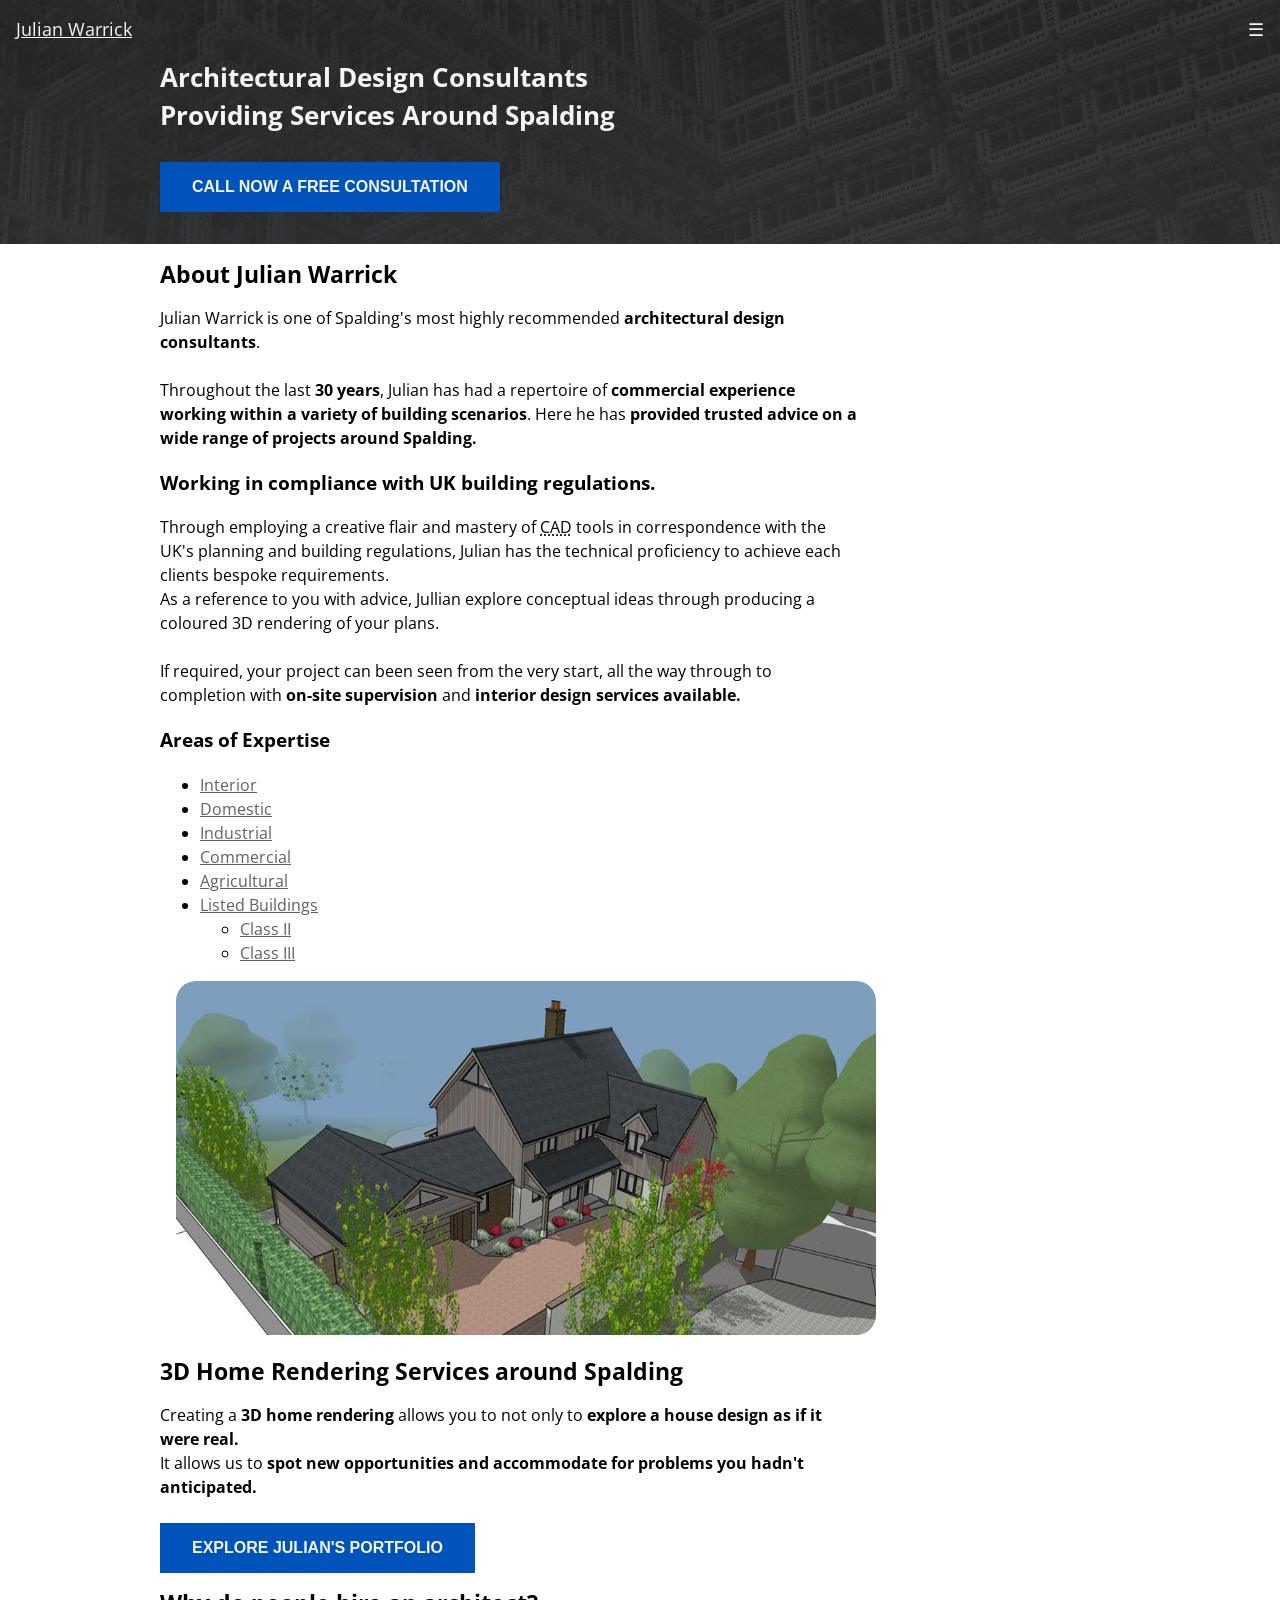
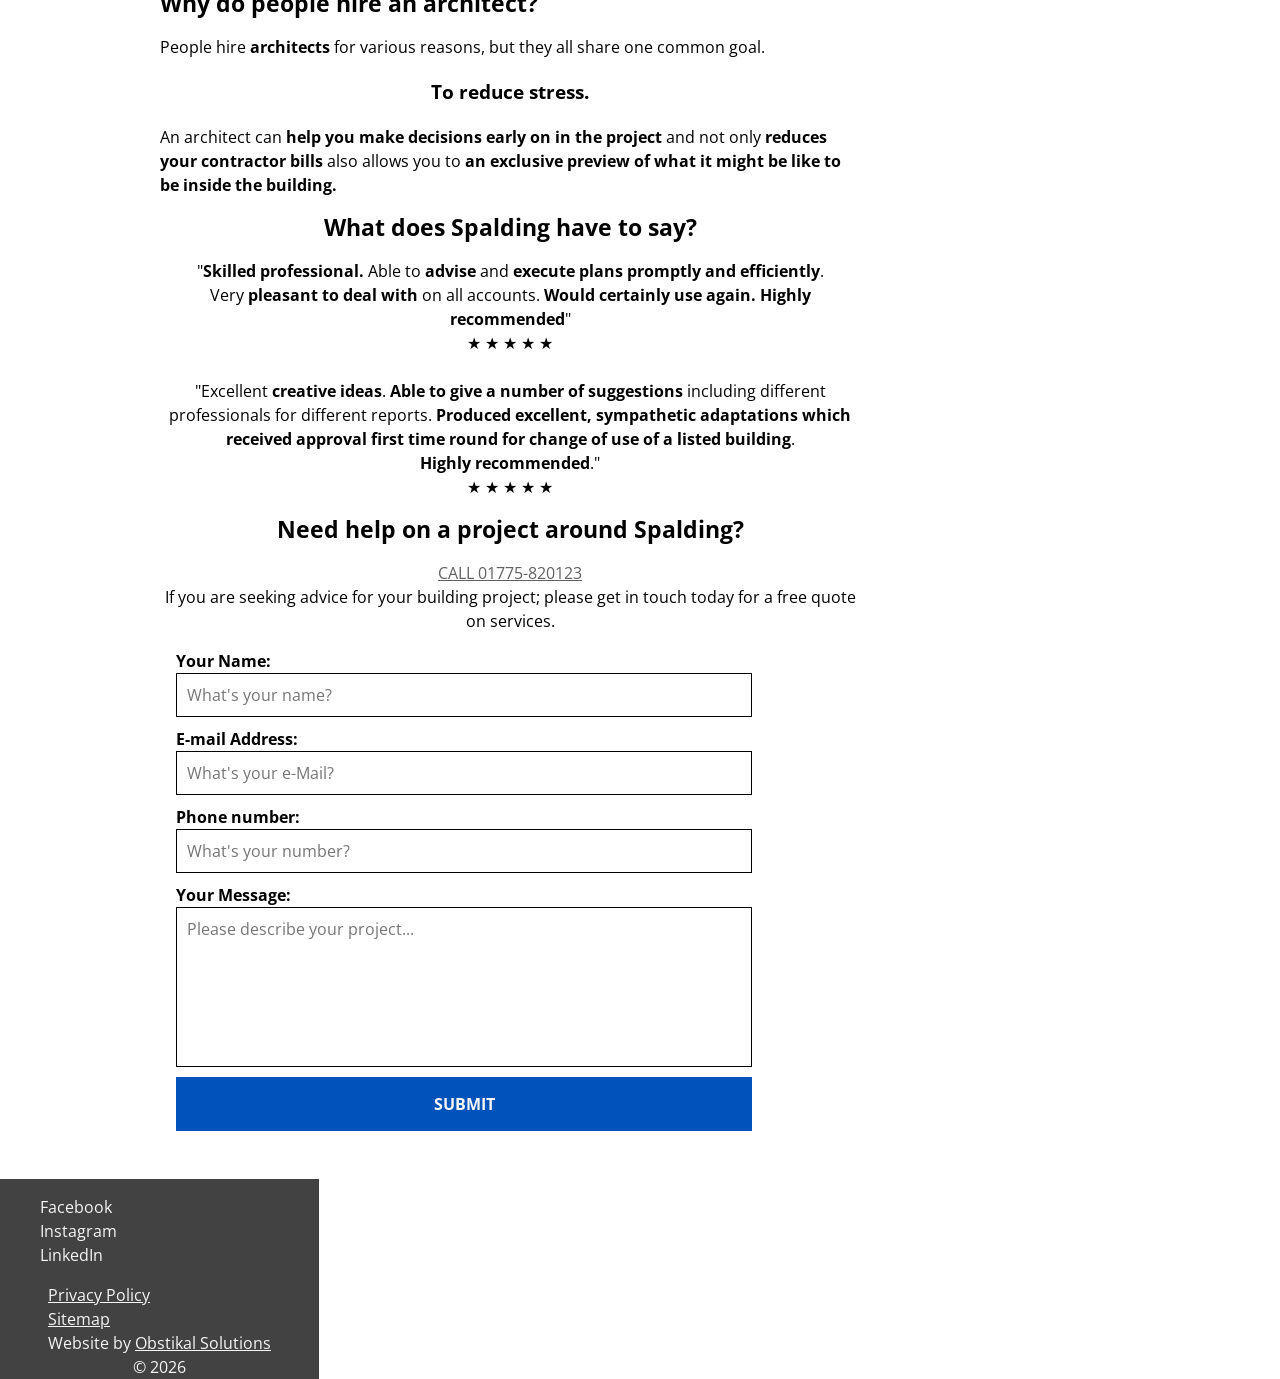
==== index.html @ e7b0441e "Rename mobilefirst.html to index.html" ====
<!DOCTYPE html>
<html lang="en">

<head>
    <meta http-equiv="Content-Type" content="text/html; charset=utf-8">
    <meta name="viewport" content="width=device-width, initial-scale=1.0">
    <title>Architectural Design Consultants | Spalding | Julian Warrick</title>
    <meta name="description" content="Architectural Design Consultants in Spalding. Experienced with: domestic, industrial, commercial, agricultural and listed buildings grades II & III.">
    <meta name="keywords" content="Architects, Architectural Design, Consultant, Consultants, Services, Spalding, Lincolnshire, ">
    <link href="https://fonts.googleapis.com/css?family=Open+Sans:400,600&display=swap" rel="stylesheet">
    <link rel="stylesheet" href="css/mobile.css">
    <meta name="robots" content="index, follow">
    <meta name="language" content="English">
</head>

<body>
    <header class="banner">
        <div class="top-wrapper">
            <a href="#home" class="logo">Julian Warrick </a>
            <a href="javascript:void(0);" class="nav-icon" onclick="myFunction()"><span> &#9776; </span></a>
        </div>
        <nav class="main-nav">
            <ul id="pages" class="dropdown">
                <li><a href="#">Home</a></li>
                <li><a href="#">Work</a></li>
                <li><a href="#">Services</a></li>
                <li><a href="#">Contact</a></li>
                <li><a href="#">Blog</a></li>
            </ul>
        </nav>
        <script>
            function myFunction() {
                var x = document.getElementById("pages");
                if (x.style.display === "block") {
                    x.style.display = "none";
                } else {
                    x.style.display = "block";
                }
            }

        </script>
        <div class="wrapper">
            <div class="readability">
                <!--<a class="number" href="tel:01775-820123">01775-820123</a>-->
                <h1>Architectural Design Consultants <br>Providing Services Around Spalding</h1>
                <button>call now a Free Consultation</button>
            </div>
        </div>
    </header>
    <section class="content">
        <div class="readability">
            <h2>About Julian Warrick</h2>
            <p>Julian Warrick is one of Spalding's most highly recommended <strong>architectural design consultants</strong>.</p>
            <br>
            <p>Throughout the last <strong>30 years</strong>, Julian has had a repertoire of <strong>commercial experience working within a variety of building scenarios</strong>. Here he has <strong>provided trusted advice on a wide range of projects around Spalding.</strong></p>
            <h3>Working in compliance with UK building regulations.</h3>
            <p>Through employing a creative flair and mastery of <abbr title="Computer Aided Design">CAD</abbr> tools in correspondence with the UK's planning and building regulations, Julian has the technical proficiency to achieve each clients bespoke requirements.</p>
            <p>As a reference to you with advice, Jullian explore conceptual ideas through producing a coloured 3D rendering of your plans.</p>
            <br>
            <p>If required, your project can been seen from the very start, all the way through to completion with <strong>on-site supervision</strong> and <strong>interior design services available.</strong></p>
            <h3>Areas of Expertise</h3>
            <ul>
                <li><a href="#">Interior</a></li>
                <li><a href="#">Domestic</a></li>
                <li><a href="#">Industrial</a></li>
                <li><a href="#">Commercial</a></li>
                <li><a href="#">Agricultural</a></li>
                <li><a href="#">Listed Buildings</a></li>
                <li style="list-style: none;">
                    <ul>
                        <li><a href="#">Class II</a></li>
                        <li><a href="#">Class III</a></li>
                    </ul>
                </li>
            </ul>
            <div class="work"><img src="img/architectural-design-consultant-Julian-Warrick.jpg" alt="3D visualisation created by architectural design consultants Julian Warrick.">
                <h2>3D Home Rendering Services around Spalding</h2>
                <p>Creating a <strong>3D home rendering</strong> allows you to not only to <strong>explore a house design as if it were real.</strong></p>
                <p>It allows us to <strong>spot new opportunities and accommodate for problems you hadn't anticipated.</strong></p>
            </div> <br> <button>Explore Julian's Portfolio</button>
            <h2>Why do people hire an architect?</h2>
            <p>People hire <strong>architects</strong> for various reasons, but they all share one common goal.</p>
            <h3 class="centered">To reduce stress.</h3>
            <p>An architect can <strong>help you make decisions early on in the project</strong> and not only <strong>reduces your contractor bills</strong> also allows you to <strong>an exclusive preview of what it might be like to be inside the building.</strong></p>
            <div class="centered">
                <h2>What does Spalding have to say?</h2>
                <blockquote cite="https://www.houzz.co.uk/professionals/architects-and-building-designers/julian-warrick-pfvwgb-pf~153072167">
                    <p>"<strong>Skilled professional.</strong> Able to <strong>advise</strong> and <strong>execute plans promptly and efficiently</strong>.<p>Very <strong>pleasant to deal with</strong> on all accounts. <strong>Would certainly use again.</strong><strong> Highly recommended</strong>"</p>
                        <p>&#9733; &#9733; &#9733; &#9733; &#9733;</p>
                </blockquote> <br>
                <blockquote cite="https://www.houzz.co.uk/professionals/architects-and-building-designers/julian-warrick-pfvwgb-pf~153072167">
                    <p>"Excellent <strong>creative ideas</strong>. <strong>Able to give a number of suggestions</strong> including different professionals for different reports. <strong>Produced excellent, sympathetic adaptations which received approval first time round for change of use of a listed building</strong>.</p>
                    <p><strong>Highly recommended</strong>."</p>
                    <p>&#9733; &#9733; &#9733; &#9733; &#9733;</p>
                </blockquote>
            </div>
            <div class="centered">
                <h2>Need help on a project around Spalding?</h2>
                <a href="tel:01775-820123"> CALL 01775-820123</a>
                <p>If you are seeking advice for your building project; please get in touch today for a free quote on services.</p>
            </div>
        </div>
        <form class="contact" id="contact-form" action="somescript.php" method="post" enctype="multipart/form-data"> <label for="name">Your Name: </label> <input placeholder="What's your name?" name="name" id="name" type="text" autocomplete="name" required><label for="email">E-mail Address: </label> <input type="email" id="email" name="email" placeholder="What's your e-Mail?" pattern="[a-z0-9!#$%&'*+/=?^_`{|}~-]+(?:.[a-z0-9!#$%&'*+/=?^_`{|}~-]+)*@(?:[a-z0-9](?:[a-z0-9-]*[a-z0-9])?.)+[a-z0-9](?:[a-z0-9-]*[a-z0-9])?" autocomplete="email" required><label for="phone">Phone number:</label> <input type="tel" placeholder="What's your number?" id="phone" name="phone" pattern="[0-9]{7}" required><label for="message">Your Message: </label><textarea id="message" placeholder="Please describe your project..." name="message" required></textarea><input type="submit" value="Submit" class="submit"></form>
        <div class="details"></div>
    </section>
    <footer class="footer">
        <ul class="social">
            <li>
                <a href="https://www.facebook.com/JulianWarrickArchitecture/">Facebook</a>
            </li>
            <li>
                <a href="https://www.instagram.com/julian_warrick_arch_design/?hl=en">Instagram</a></li>
            <li>
                <a href="https://uk.linkedin.com/in/julian-warrick-8b017885">LinkedIn</a></li>
        </ul>
        <ul class="boring">
            <li><a href="#">Privacy Policy</a></li>
            <li><a href="#">Sitemap</a></li>
        </ul>
        <div class="bottom">
            <p>Website by <a href="">Obstikal Solutions</a></p> <span>&copy; </span>
            <script>
                new Date().getFullYear() > 2010 && document.write(new Date().getFullYear());

            </script>
        </div>
    </footer>
</body>
---- css/mobile.css ----
:root {
    --main-color: #0053ba;
    --light-color: #F5F5F5;
    --dark-color: #424242;
    --dark-accent-color: #616161;
    --accent-color: #616161;
    --main-font: 'Open Sans', sans-serif;
    --font-small: 1em;
    --font-medium: 1.125em;
    --font-large: 1.424em;
    --font-larger: 1.602em
}

body {
    font-size: 16px;
    font-family: var(--main-font);
    margin: 0 auto;
    line-height: 1.5;
}

p {
    margin: 0;
}

.dark {
    color: var(--light-color);
    background-color: var(--dark-color);
}

.light {
    color: var(--dark-color);
    background-color: var(--light-color);
}

.readability {
    max-width: 700px;
}


.banner a {
    color: var(--light-color);
}

h1 {
    padding: 0 0 1em 0;
    margin: 0;
    font-size: var(--font-larger);
    color: var(--light-color);
}

h2 {
    padding: 0.618em 0;
    margin: 0;
    font-size: var(--font-large);
}

input {
    border: 1px solid;
}

textarea {
    resize: none;
    height: 10em;
    border: 1px solid;
}

button,
input[type=submit] {
    color: var(--light-color);
    display: inline-block;
    border: none;
    padding: 1rem 2rem;
    margin: 0;
    text-decoration: none;
    background: var(--main-color);
    font-size: 1rem;
    cursor: pointer;
    text-align: center;
    -webkit-transition: background 250ms ease-in-out,
        -webkit-transform 150ms ease;
    transition: background 250ms ease-in-out,
        -webkit-transform 150ms ease;
    transition: background 250ms ease-in-out,
        transform 150ms ease;
    transition: background 250ms ease-in-out,
        transform 150ms ease,
        -webkit-transform 150ms ease;
    -webkit-appearance: none;
    -moz-appearance: none;
    text-transform: uppercase;
    font-weight: 700;
}

button:hover,
button:focus,
input[type=submit]:hover,
input[type=submit]:focus {
    background: var(--accent-color);
}

button:focus,
input[type=submit]:focus {
    border-radius: 5px;
}

button:active,
input[type=submit]:active {
    -webkit-transform: scale(0.99);
    transform: scale(0.99);
}

form {
    margin: 1em;
}

img {
    margin: 0 1em;
    max-width: 100%;
    height: auto;
    border-radius: 20px;
}

button:hover,
input[type=submit]:hover {
    color: var(--light-color);
}

.hidden {
    display: none;
}

.main-nav #pages {
    display: none;
}

.main-nav {
    position: relative;
}

.nav-icon {
    display: block;
    position: absolute;
    right: 0;
    top: 0;
    padding: calc(0.9em);
    text-decoration: none;
    font-size: var(--font-medium);

}

.main-nav ul {
    list-style-type: none;
    margin: 0;
    padding: 0;
    height: auto;

    text-align: center;
}

.main-nav ul .dropdown {
    display: -webkit-box;
    display: -ms-flexbox;
    display: flex;
    -ms-flex-wrap: wrap;
    flex-wrap: wrap;
    -webkit-box-align: baseline;
    -ms-flex-align: baseline;
    align-items: baseline;
}

.logo {

    display: block;
    font-size: var(--font-medium);
}

.dropdown li {
    display: -webkit-box;
    display: -ms-flexbox;
    display: flex;
    text-align: center;
    margin: 0;
    padding: 0;
    overflow: hidden;
    background-color: var(--dark-color);
    ;
}

.dropdown a {
    display: inline-block;
    width: 100%;
    padding: 1em 0;
    margin: 0;
    overflow: hidden;
}


.main-nav a {
    text-decoration: none;
    color: var(--light-color);
    font-weight: 600;
}

.main-nav a:hover,
.nav-icon:hover {
    background-color: var(--dark-accent-color);
}

.banner {
    min-width: 100%;
    background: -webkit-gradient(linear, left top, left bottom, from(rgba(33, 33, 33, 0.9)), to(rgba(66, 66, 66, 0.9))), url(/img/image.jpg);
    background: linear-gradient(to bottom, rgba(33, 33, 33, 0.9), rgba(66, 66, 66, 0.9)), url(/img/image.jpg);
    background-attachment: fixed;
    background-position: center;
    background-size: cover;

}

label {
    font-size: 1em;
    font-weight: 700;
}

.wrapper,
.content {
    padding: 0 2em 2em 2em;
    margin: auto;
    max-width: 960px;
}

.content a {
    color: var(--dark-accent-color)
}

.top-wrapper {
    position: relative;
    height: overflow: hidden;
    padding: 1em;
}


blockquote {
    margin: 0;
    padding: 0;
}

.bottom {
    text-align: center;
}

.centered {
    text-align: center;
}

.footer {
    background-color: var(--dark-color);
    color: var(--light-color);
    display: inline-block;
}

.footer ul {
    display: inline-block;
}

.footer a {
    color: var(--light-color)
}

.boring {
    width: 100%;

    list-style-type: none;
    -ms-flex-pack: distribute;
    justify-content: space-around;
    margin: 0 3em;
    padding: 0;
}

.social a {
    text-decoration: none;
}

.platform {
    text-decoration: underline;
}

.social {
    list-style: none;
    display: flex;
    justify-content: space-around;
}

.social ul {
    margin: 0;
    padding: 0;
}

.social li {
    margin: 0;
}

.social a {
    display: block;
}

.contact * {
    display: block;
    width: 100%;
    max-width: 36em;
    font-family: var(--main-font);
}

textarea,
input {
    font-size: 1em;
    -webkit-box-sizing: border-box;
    box-sizing: border-box;
    padding: 0.624em;
    margin-bottom: 0.624em;
}
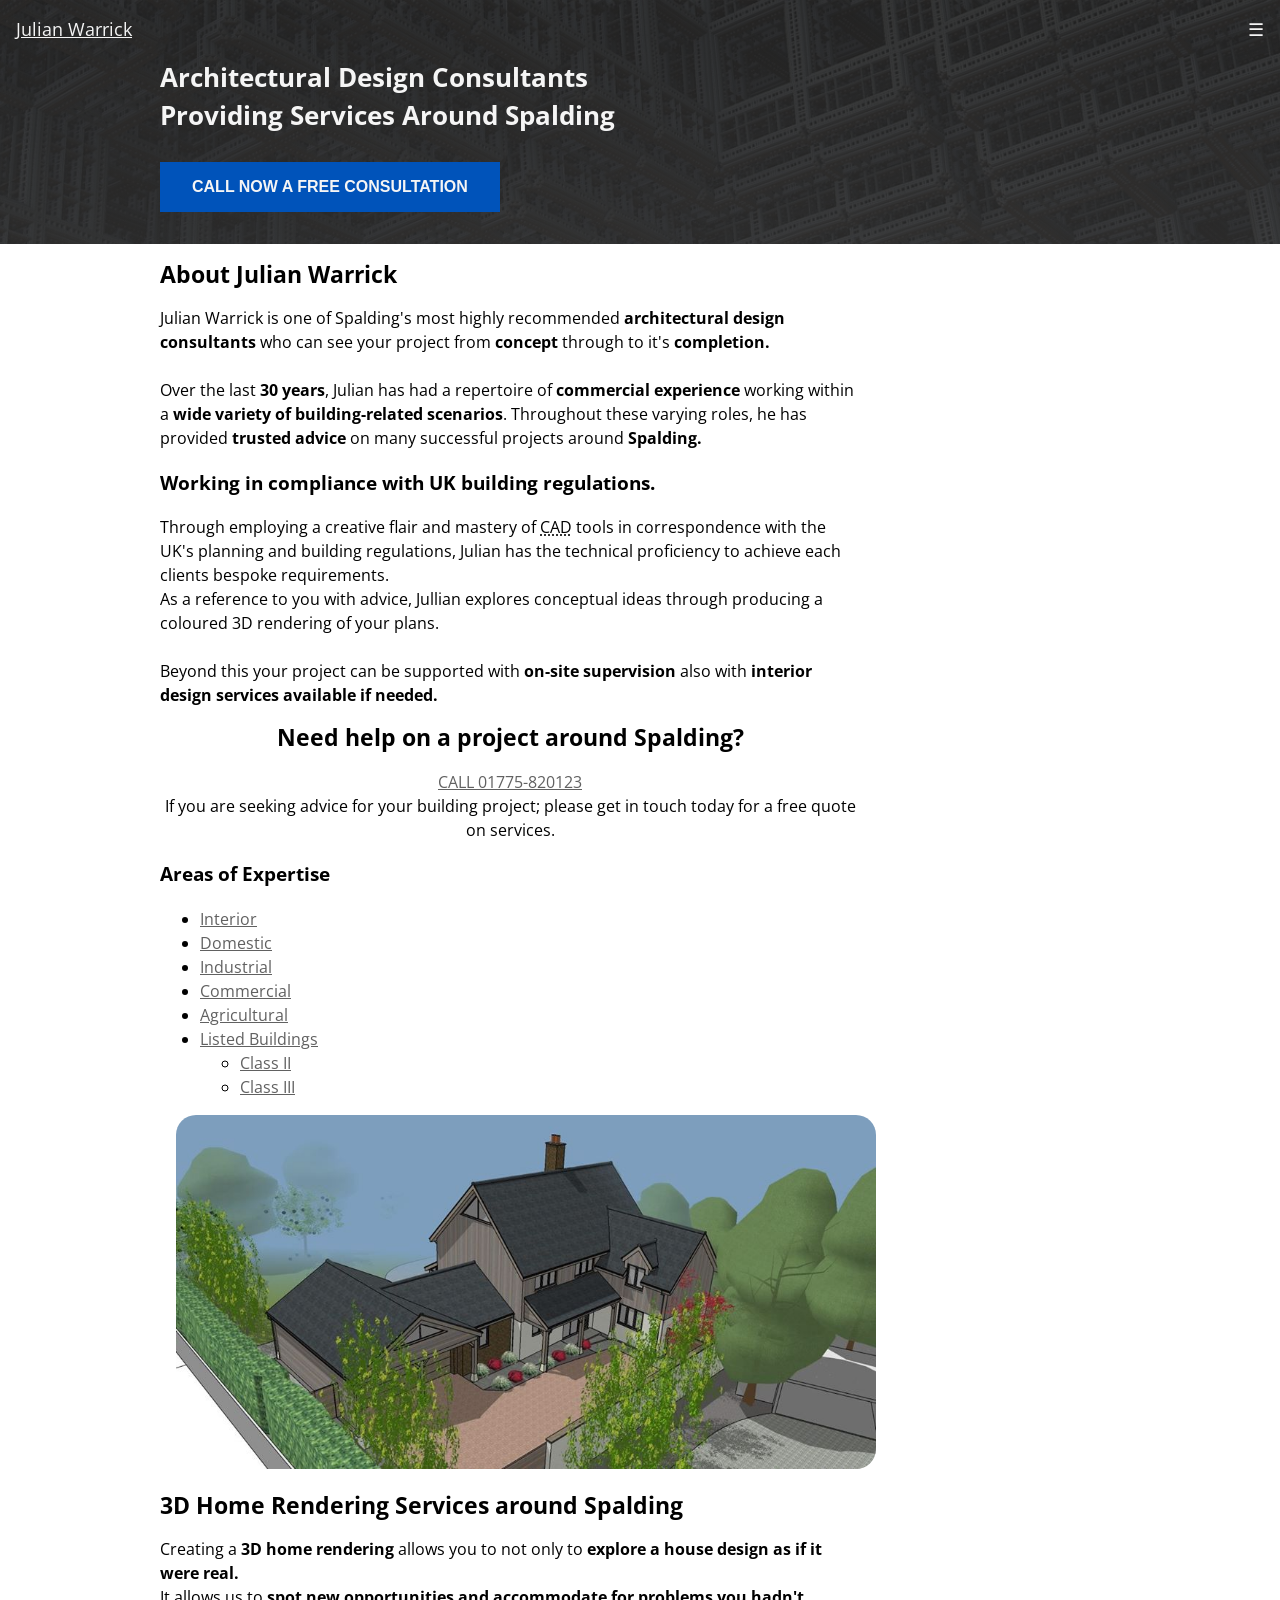
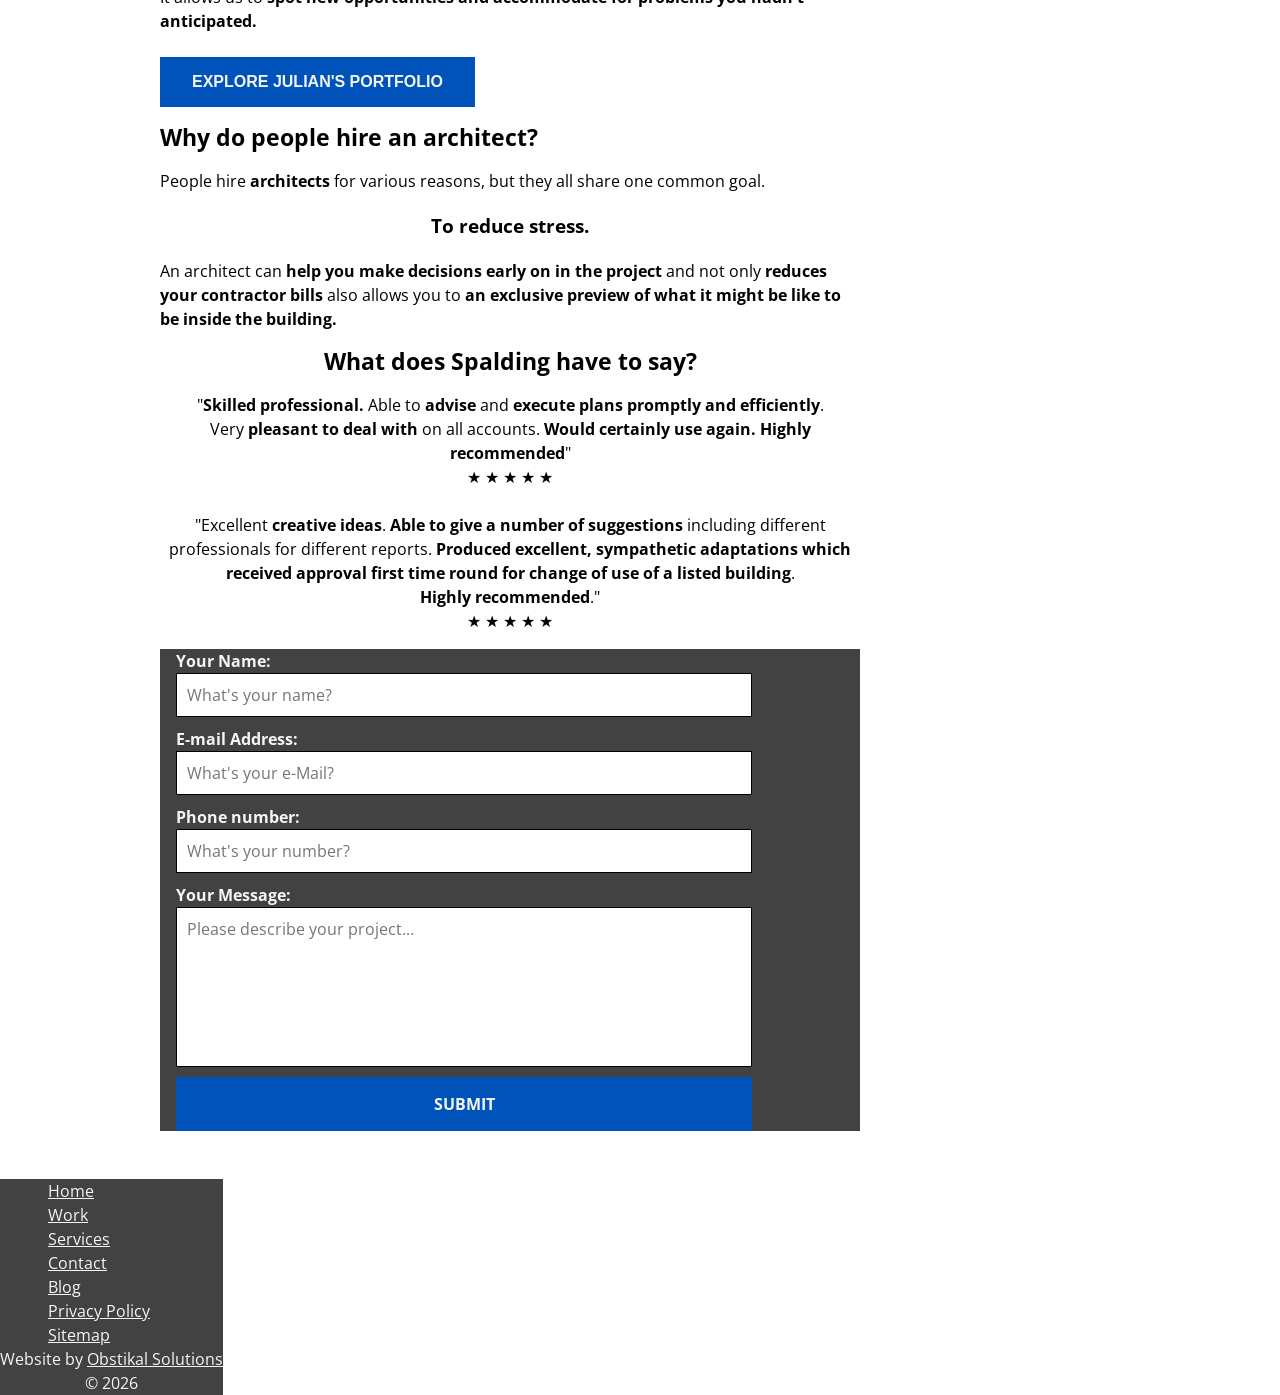
==== commit cd751af6: "updates and analytics" ====
--- a/index.html
+++ b/index.html
@@ -11,6 +11,15 @@
     <link rel="stylesheet" href="css/mobile.css">
     <meta name="robots" content="index, follow">
     <meta name="language" content="English">
+    <!-- Global site tag (gtag.js) - Google Analytics -->
+<script async src="https://www.googletagmanager.com/gtag/js?id=UA-159160030-1"></script>
+<script>
+  window.dataLayer = window.dataLayer || [];
+  function gtag(){dataLayer.push(arguments);}
+  gtag('js', new Date());
+
+  gtag('config', 'UA-159160030-1');
+</script>
 </head>
 
 <body>
@@ -50,14 +59,20 @@
     <section class="content">
         <div class="readability">
             <h2>About Julian Warrick</h2>
-            <p>Julian Warrick is one of Spalding's most highly recommended <strong>architectural design consultants</strong>.</p>
+            <p>Julian Warrick is one of Spalding's most highly recommended <strong>architectural design consultants</strong> who can see your project from <strong>concept</strong> through to it's <strong>completion.</strong></p>
             <br>
-            <p>Throughout the last <strong>30 years</strong>, Julian has had a repertoire of <strong>commercial experience working within a variety of building scenarios</strong>. Here he has <strong>provided trusted advice on a wide range of projects around Spalding.</strong></p>
+
+            <p>Over the last <strong>30 years</strong>, Julian has had a repertoire of <strong>commercial experience</strong> working within a <strong>wide variety of building-related scenarios</strong>. Throughout these varying roles, he has provided <strong>trusted advice</strong> on many successful projects around <strong>Spalding.</strong></p>
             <h3>Working in compliance with UK building regulations.</h3>
             <p>Through employing a creative flair and mastery of <abbr title="Computer Aided Design">CAD</abbr> tools in correspondence with the UK's planning and building regulations, Julian has the technical proficiency to achieve each clients bespoke requirements.</p>
-            <p>As a reference to you with advice, Jullian explore conceptual ideas through producing a coloured 3D rendering of your plans.</p>
+            <p>As a reference to you with advice, Jullian explores conceptual ideas through producing a coloured 3D rendering of your plans.</p>
             <br>
-            <p>If required, your project can been seen from the very start, all the way through to completion with <strong>on-site supervision</strong> and <strong>interior design services available.</strong></p>
+            <p>Beyond this your project can be supported with <strong>on-site supervision</strong> also with <strong>interior design services available if needed.</strong></p>
+            <div class="centered">
+                <h2>Need help on a project around Spalding?</h2>
+                <a href="tel:01775-820123"> CALL 01775-820123</a>
+                <p>If you are seeking advice for your building project; please get in touch today for a free quote on services.</p>
+            </div>
             <h3>Areas of Expertise</h3>
             <ul>
                 <li><a href="#">Interior</a></li>
@@ -94,26 +109,18 @@
                     <p>&#9733; &#9733; &#9733; &#9733; &#9733;</p>
                 </blockquote>
             </div>
-            <div class="centered">
-                <h2>Need help on a project around Spalding?</h2>
-                <a href="tel:01775-820123"> CALL 01775-820123</a>
-                <p>If you are seeking advice for your building project; please get in touch today for a free quote on services.</p>
+            <div class="dark">
+                <form class="contact" id="contact-form" action="somescript.php" method="post" enctype="multipart/form-data"> <label for="name">Your Name: </label> <input placeholder="What's your name?" name="name" id="name" type="text" autocomplete="name" required><label for="email">E-mail Address: </label> <input type="email" id="email" name="email" placeholder="What's your e-Mail?" pattern="[a-z0-9!#$%&'*+/=?^_`{|}~-]+(?:.[a-z0-9!#$%&'*+/=?^_`{|}~-]+)*@(?:[a-z0-9](?:[a-z0-9-]*[a-z0-9])?.)+[a-z0-9](?:[a-z0-9-]*[a-z0-9])?" autocomplete="email" required><label for="phone">Phone number:</label> <input type="tel" placeholder="What's your number?" id="phone" name="phone" pattern="[0-9]{7}" required><label for="message">Your Message: </label><textarea id="message" placeholder="Please describe your project..." name="message" required></textarea><input type="submit" value="Submit" class="submit"></form>
             </div>
         </div>
-        <form class="contact" id="contact-form" action="somescript.php" method="post" enctype="multipart/form-data"> <label for="name">Your Name: </label> <input placeholder="What's your name?" name="name" id="name" type="text" autocomplete="name" required><label for="email">E-mail Address: </label> <input type="email" id="email" name="email" placeholder="What's your e-Mail?" pattern="[a-z0-9!#$%&'*+/=?^_`{|}~-]+(?:.[a-z0-9!#$%&'*+/=?^_`{|}~-]+)*@(?:[a-z0-9](?:[a-z0-9-]*[a-z0-9])?.)+[a-z0-9](?:[a-z0-9-]*[a-z0-9])?" autocomplete="email" required><label for="phone">Phone number:</label> <input type="tel" placeholder="What's your number?" id="phone" name="phone" pattern="[0-9]{7}" required><label for="message">Your Message: </label><textarea id="message" placeholder="Please describe your project..." name="message" required></textarea><input type="submit" value="Submit" class="submit"></form>
-        <div class="details"></div>
     </section>
     <footer class="footer">
-        <ul class="social">
-            <li>
-                <a href="https://www.facebook.com/JulianWarrickArchitecture/">Facebook</a>
-            </li>
-            <li>
-                <a href="https://www.instagram.com/julian_warrick_arch_design/?hl=en">Instagram</a></li>
-            <li>
-                <a href="https://uk.linkedin.com/in/julian-warrick-8b017885">LinkedIn</a></li>
-        </ul>
         <ul class="boring">
+            <li><a href="#">Home</a></li>
+            <li><a href="#">Work</a></li>
+            <li><a href="#">Services</a></li>
+            <li><a href="#">Contact</a></li>
+            <li><a href="#">Blog</a></li>
             <li><a href="#">Privacy Policy</a></li>
             <li><a href="#">Sitemap</a></li>
         </ul>
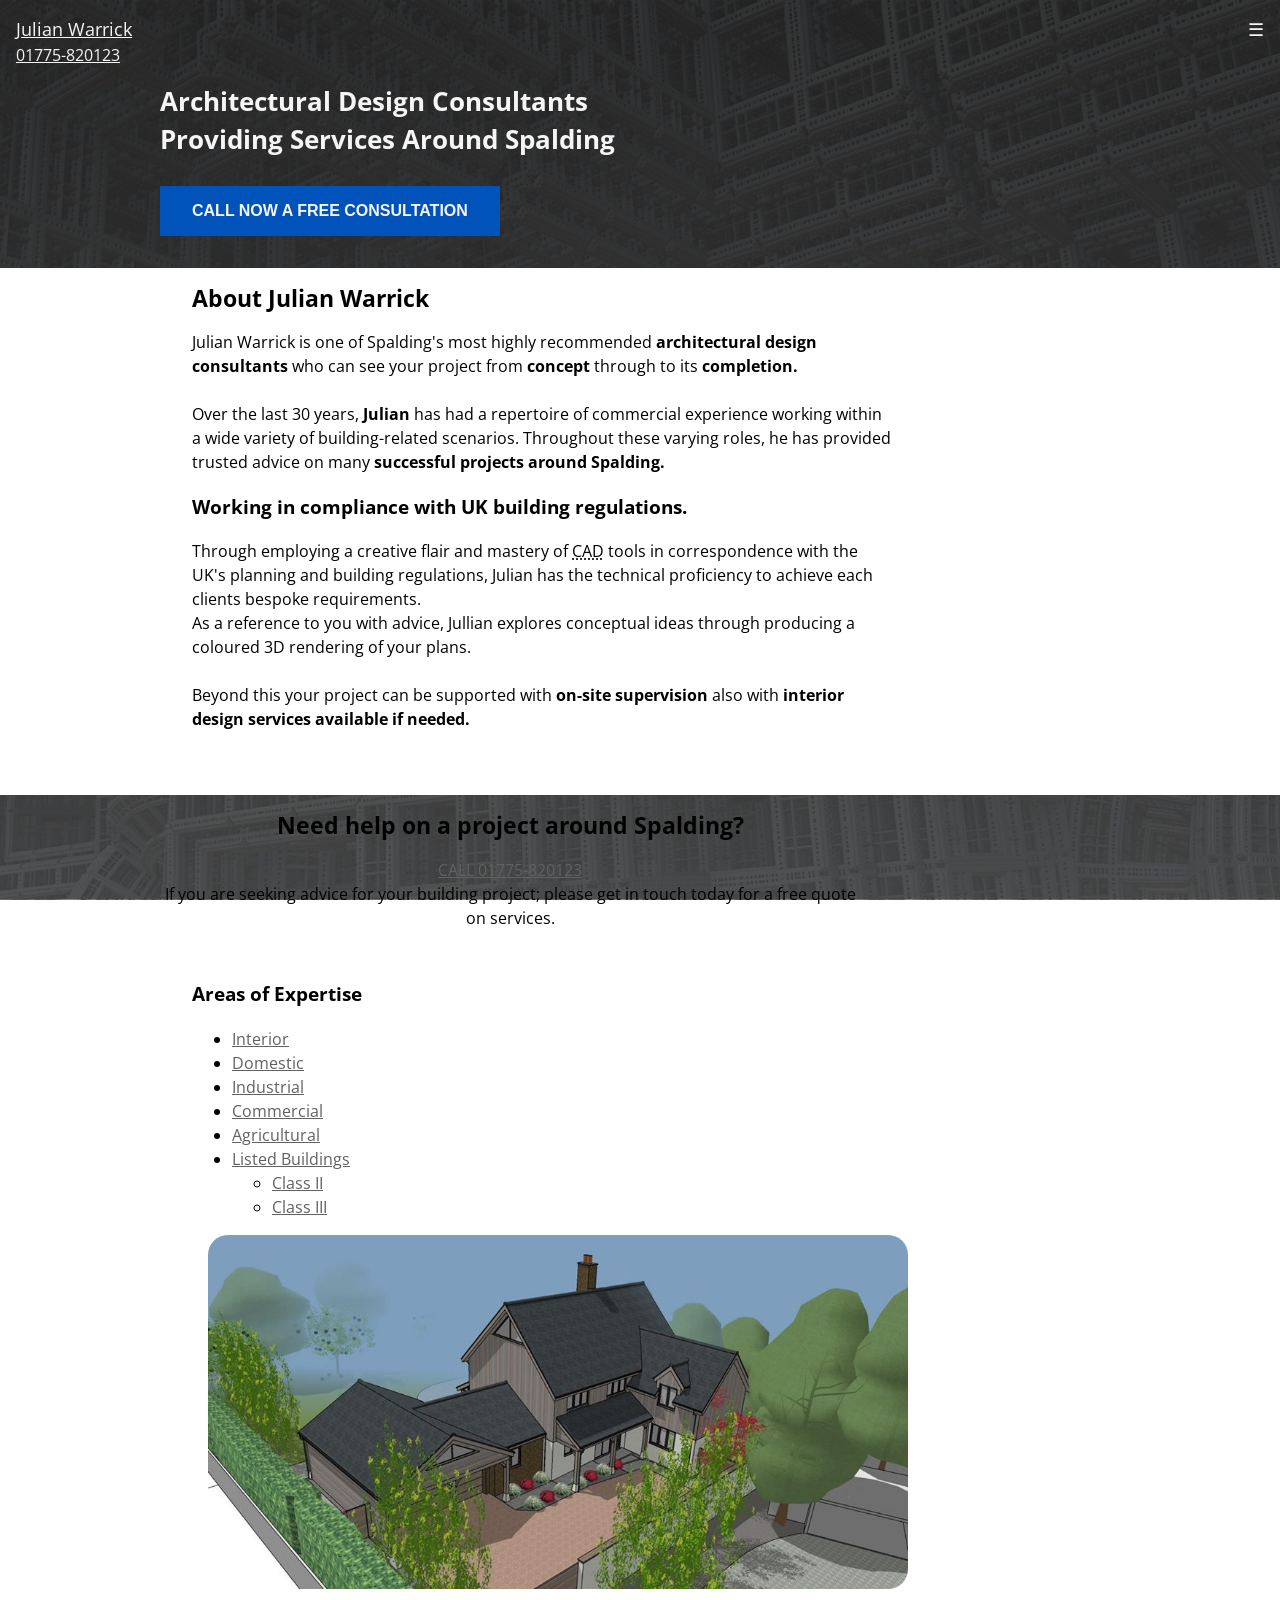
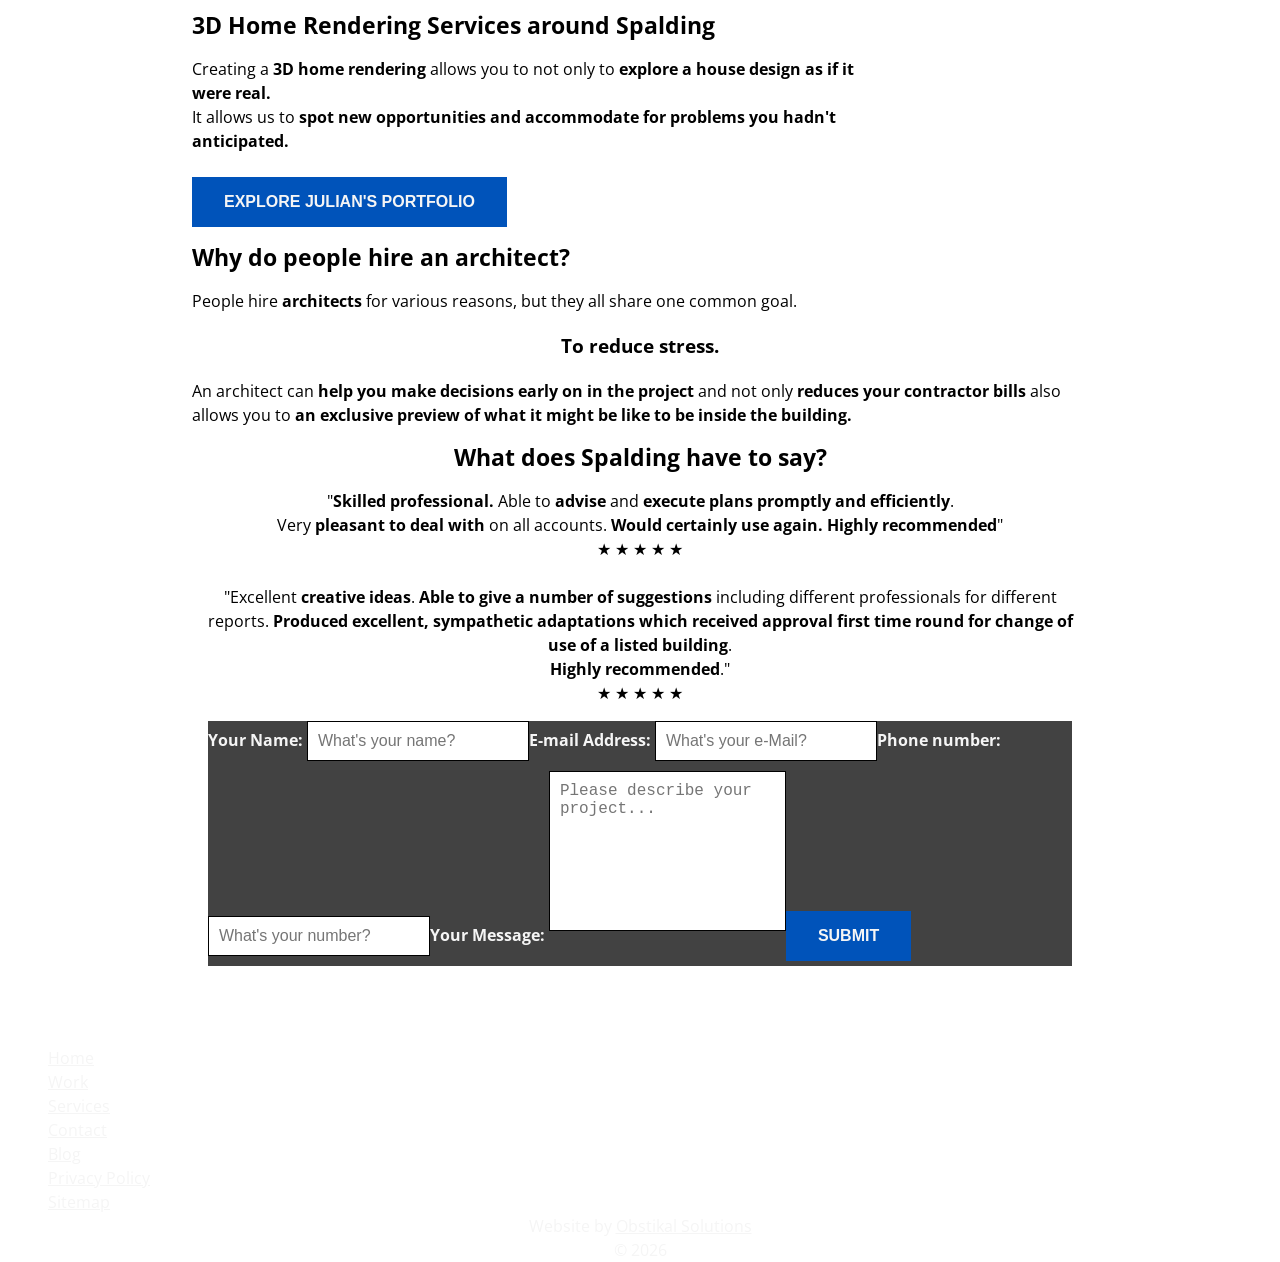
==== commit 28299fe9: "updates Starting to think more about how i can use less classes" ====
--- a/index.html
+++ b/index.html
@@ -11,22 +11,16 @@
     <link rel="stylesheet" href="css/mobile.css">
     <meta name="robots" content="index, follow">
     <meta name="language" content="English">
-    <!-- Global site tag (gtag.js) - Google Analytics -->
-<script async src="https://www.googletagmanager.com/gtag/js?id=UA-159160030-1"></script>
-<script>
-  window.dataLayer = window.dataLayer || [];
-  function gtag(){dataLayer.push(arguments);}
-  gtag('js', new Date());
-
-  gtag('config', 'UA-159160030-1');
-</script>
 </head>
 
 <body>
-    <header class="banner">
+    <header class="banner hero">
+
         <div class="top-wrapper">
-            <a href="#home" class="logo">Julian Warrick </a>
+            <a href="#home" class="logo">Julian Warrick</a>
+            <a class="number" href="tel:01775-820123">01775-820123</a>
             <a href="javascript:void(0);" class="nav-icon" onclick="myFunction()"><span> &#9776; </span></a>
+
         </div>
         <nav class="main-nav">
             <ul id="pages" class="dropdown">
@@ -50,45 +44,56 @@
         </script>
         <div class="wrapper">
             <div class="readability">
-                <!--<a class="number" href="tel:01775-820123">01775-820123</a>-->
                 <h1>Architectural Design Consultants <br>Providing Services Around Spalding</h1>
                 <button>call now a Free Consultation</button>
             </div>
         </div>
+
     </header>
-    <section class="content">
-        <div class="readability">
-            <h2>About Julian Warrick</h2>
-            <p>Julian Warrick is one of Spalding's most highly recommended <strong>architectural design consultants</strong> who can see your project from <strong>concept</strong> through to it's <strong>completion.</strong></p>
-            <br>
+    <div class="wrapper">
+        <section class="content">
+            <div class="readability">
+                <h2>About Julian Warrick</h2>
+                <p>Julian Warrick is one of Spalding's most highly recommended <strong>architectural design consultants</strong> who can see your project from <strong>concept</strong> through to its <strong>completion.</strong></p>
+                <br>
 
-            <p>Over the last <strong>30 years</strong>, Julian has had a repertoire of <strong>commercial experience</strong> working within a <strong>wide variety of building-related scenarios</strong>. Throughout these varying roles, he has provided <strong>trusted advice</strong> on many successful projects around <strong>Spalding.</strong></p>
-            <h3>Working in compliance with UK building regulations.</h3>
-            <p>Through employing a creative flair and mastery of <abbr title="Computer Aided Design">CAD</abbr> tools in correspondence with the UK's planning and building regulations, Julian has the technical proficiency to achieve each clients bespoke requirements.</p>
-            <p>As a reference to you with advice, Jullian explores conceptual ideas through producing a coloured 3D rendering of your plans.</p>
-            <br>
-            <p>Beyond this your project can be supported with <strong>on-site supervision</strong> also with <strong>interior design services available if needed.</strong></p>
-            <div class="centered">
+                <p>Over the last 30 years, <strong>Julian</strong> has had a repertoire of commercial experience working within a wide variety of building-related scenarios. Throughout these varying roles, he has provided trusted advice on many <strong>successful projects around Spalding.</strong></p>
+                <h3>Working in compliance with UK building regulations.</h3>
+                <p>Through employing a creative flair and mastery of <abbr title="Computer Aided Design">CAD</abbr> tools in correspondence with the UK's planning and building regulations, Julian has the technical proficiency to achieve each clients bespoke requirements.</p>
+                <p>As a reference to you with advice, Jullian explores conceptual ideas through producing a coloured 3D rendering of your plans.</p>
+                <br>
+                <p>Beyond this your project can be supported with <strong>on-site supervision</strong> also with <strong>interior design services available if needed.</strong></p>
+            </div>
+        </section>
+    </div>
+    <div class="centered main banner">
+        <section class="content">
+            <div class="readability">
                 <h2>Need help on a project around Spalding?</h2>
                 <a href="tel:01775-820123"> CALL 01775-820123</a>
                 <p>If you are seeking advice for your building project; please get in touch today for a free quote on services.</p>
             </div>
-            <h3>Areas of Expertise</h3>
-            <ul>
-                <li><a href="#">Interior</a></li>
-                <li><a href="#">Domestic</a></li>
-                <li><a href="#">Industrial</a></li>
-                <li><a href="#">Commercial</a></li>
-                <li><a href="#">Agricultural</a></li>
-                <li><a href="#">Listed Buildings</a></li>
-                <li style="list-style: none;">
-                    <ul>
-                        <li><a href="#">Class II</a></li>
-                        <li><a href="#">Class III</a></li>
-                    </ul>
-                </li>
-            </ul>
-            <div class="work"><img src="img/architectural-design-consultant-Julian-Warrick.jpg" alt="3D visualisation created by architectural design consultants Julian Warrick.">
+        </section>
+    </div>
+    <div class="wrapper">
+        <section class="content">
+            <div class="readability">
+                <h3>Areas of Expertise</h3>
+                <ul>
+                    <li><a href="#">Interior</a></li>
+                    <li><a href="#">Domestic</a></li>
+                    <li><a href="#">Industrial</a></li>
+                    <li><a href="#">Commercial</a></li>
+                    <li><a href="#">Agricultural</a></li>
+                    <li><a href="#">Listed Buildings</a></li>
+                    <li style="list-style: none;">
+                        <ul>
+                            <li><a href="#">Class II</a></li>
+                            <li><a href="#">Class III</a></li>
+                        </ul>
+                    </li>
+                </ul>
+                <img src="img/architectural-design-consultant-Julian-Warrick.jpg" alt="3D visualisation created by architectural design consultants Julian Warrick.">
                 <h2>3D Home Rendering Services around Spalding</h2>
                 <p>Creating a <strong>3D home rendering</strong> allows you to not only to <strong>explore a house design as if it were real.</strong></p>
                 <p>It allows us to <strong>spot new opportunities and accommodate for problems you hadn't anticipated.</strong></p>
@@ -109,12 +114,12 @@
                     <p>&#9733; &#9733; &#9733; &#9733; &#9733;</p>
                 </blockquote>
             </div>
-            <div class="dark">
-                <form class="contact" id="contact-form" action="somescript.php" method="post" enctype="multipart/form-data"> <label for="name">Your Name: </label> <input placeholder="What's your name?" name="name" id="name" type="text" autocomplete="name" required><label for="email">E-mail Address: </label> <input type="email" id="email" name="email" placeholder="What's your e-Mail?" pattern="[a-z0-9!#$%&'*+/=?^_`{|}~-]+(?:.[a-z0-9!#$%&'*+/=?^_`{|}~-]+)*@(?:[a-z0-9](?:[a-z0-9-]*[a-z0-9])?.)+[a-z0-9](?:[a-z0-9-]*[a-z0-9])?" autocomplete="email" required><label for="phone">Phone number:</label> <input type="tel" placeholder="What's your number?" id="phone" name="phone" pattern="[0-9]{7}" required><label for="message">Your Message: </label><textarea id="message" placeholder="Please describe your project..." name="message" required></textarea><input type="submit" value="Submit" class="submit"></form>
-            </div>
-        </div>
-    </section>
-    <footer class="footer">
+            <form class="dark" id="contact-form" action="somescript.php" method="post" enctype="multipart/form-data"> <label for="name">Your Name: </label> <input placeholder="What's your name?" name="name" id="name" type="text" autocomplete="name" required><label for="email">E-mail Address: </label> <input type="email" id="email" name="email" placeholder="What's your e-Mail?" pattern="[a-z0-9!#$%&'*+/=?^_`{|}~-]+(?:.[a-z0-9!#$%&'*+/=?^_`{|}~-]+)*@(?:[a-z0-9](?:[a-z0-9-]*[a-z0-9])?.)+[a-z0-9](?:[a-z0-9-]*[a-z0-9])?" autocomplete="email" required><label for="phone">Phone number:</label> <input type="tel" placeholder="What's your number?" id="phone" name="phone" pattern="[0-9]{7}" required><label for="message">Your Message: </label><textarea id="message" placeholder="Please describe your project..." name="message" required></textarea><input type="submit" value="Submit" class="submit"></form>
+
+
+        </section>
+    </div>
+    <footer class="footer banner">
         <ul class="boring">
             <li><a href="#">Home</a></li>
             <li><a href="#">Work</a></li>
@@ -127,9 +132,11 @@
         <div class="bottom">
             <p>Website by <a href="">Obstikal Solutions</a></p> <span>&copy; </span>
             <script>
-                new Date().getFullYear() > 2010 && document.write(new Date().getFullYear());
+                new Date().getFullYear() && document.write(new Date().getFullYear());
 
             </script>
         </div>
+
     </footer>
+
 </body>
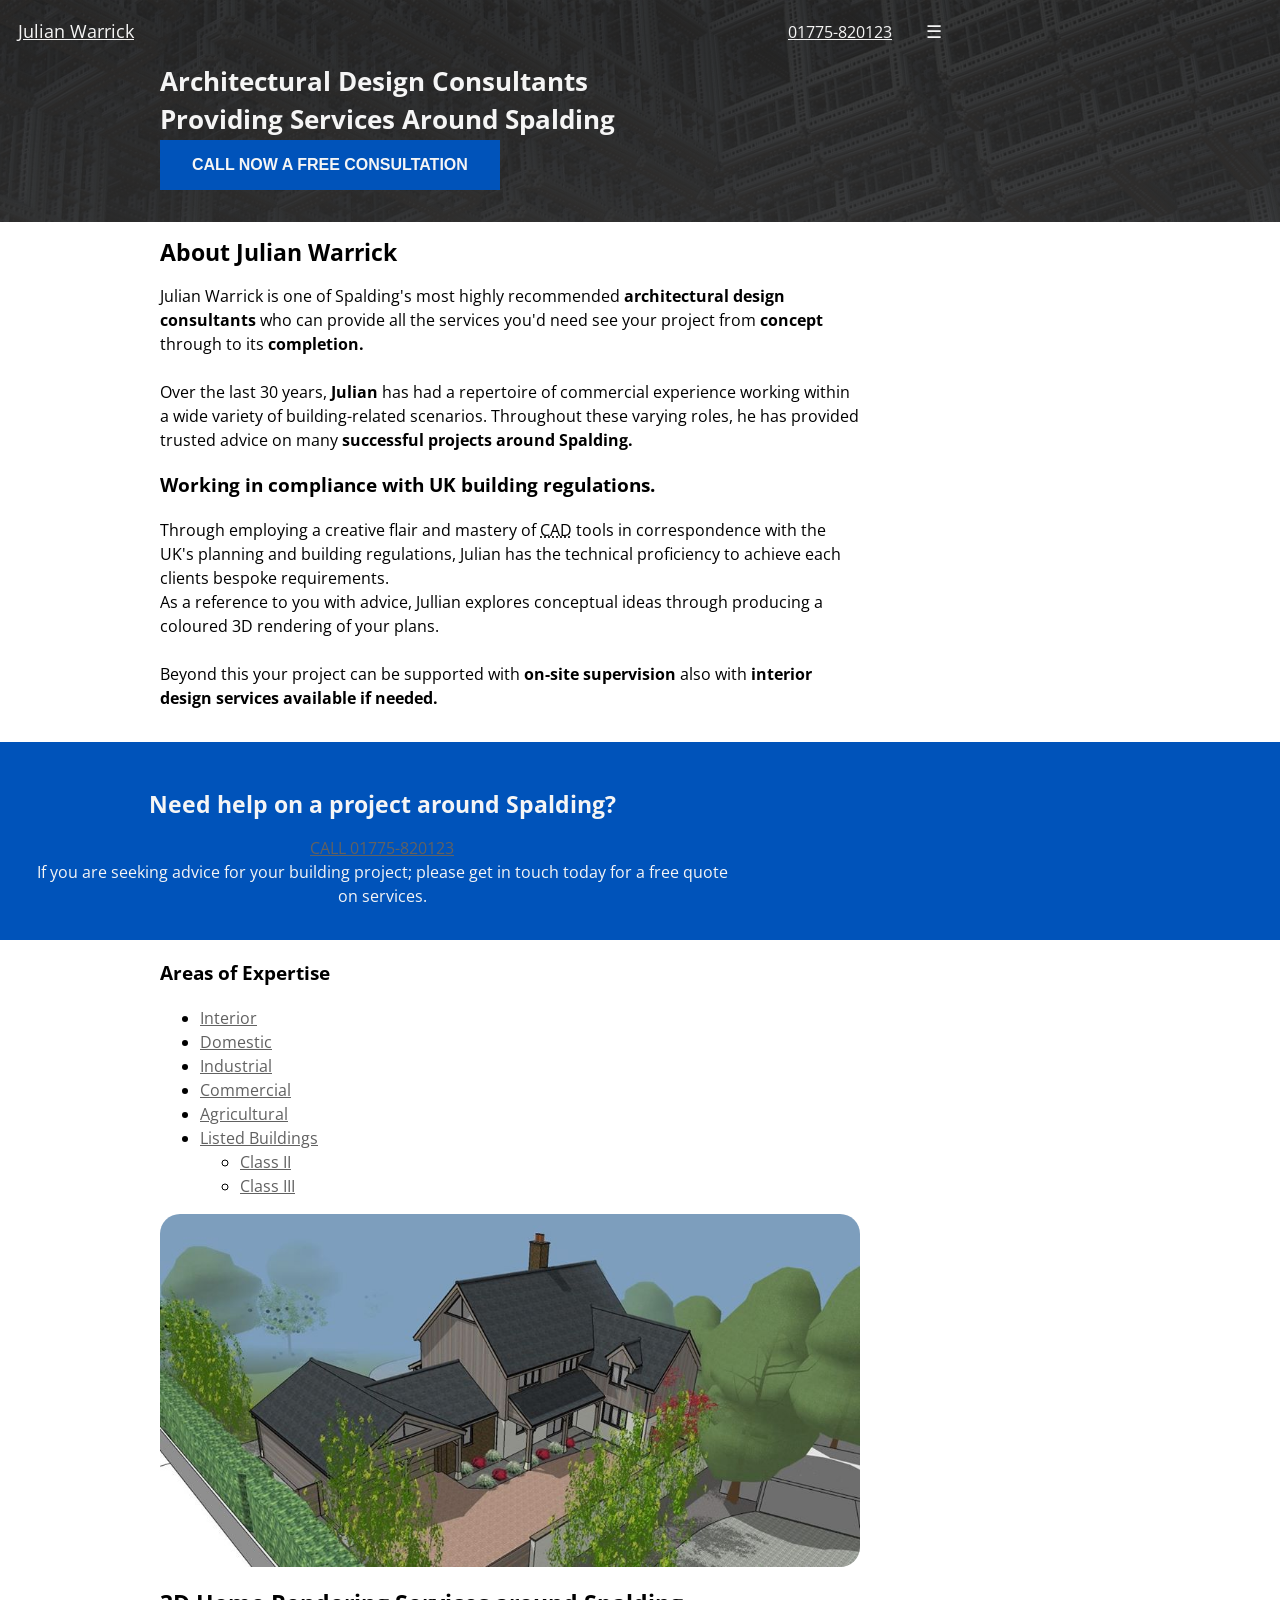
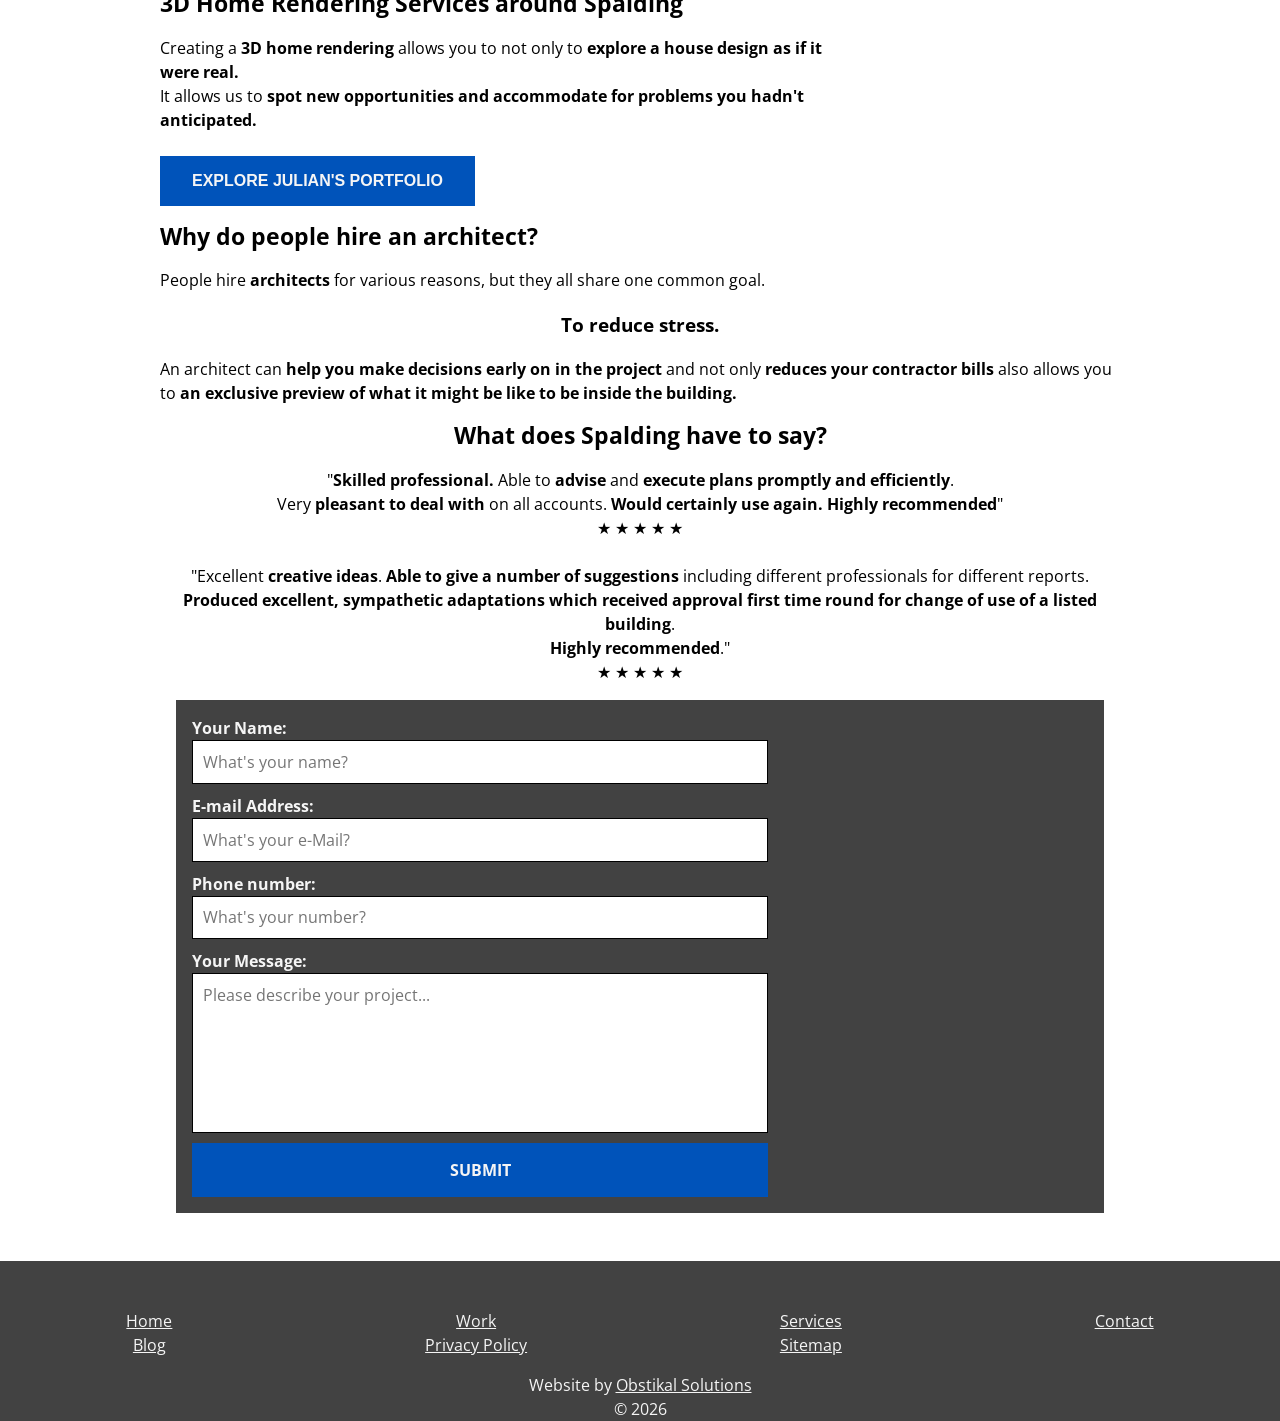
==== commit 1834adc2: "changed content a little" ====
--- a/index.html
+++ b/index.html
@@ -54,7 +54,7 @@
         <section class="content">
             <div class="readability">
                 <h2>About Julian Warrick</h2>
-                <p>Julian Warrick is one of Spalding's most highly recommended <strong>architectural design consultants</strong> who can see your project from <strong>concept</strong> through to its <strong>completion.</strong></p>
+                <p>Julian Warrick is one of Spalding's most highly recommended <strong>architectural design consultants</strong> who can provide all the services you'd need see your project from <strong>concept</strong> through to its <strong>completion.</strong></p>
                 <br>
 
                 <p>Over the last 30 years, <strong>Julian</strong> has had a repertoire of commercial experience working within a wide variety of building-related scenarios. Throughout these varying roles, he has provided trusted advice on many <strong>successful projects around Spalding.</strong></p>
--- a/css/mobile.css
+++ b/css/mobile.css
@@ -18,6 +18,10 @@
     line-height: 1.5;
 }
 
+form {
+    padding: 1em;
+}
+
 p {
     margin: 0;
 }
@@ -32,6 +36,16 @@
     background-color: var(--light-color);
 }
 
+.main {
+    padding: 2em;
+    background-color: var(--main-color);
+    color: var(--light-color);
+}
+
+.main {
+    color: var(--light-color);
+}
+
 .readability {
     max-width: 700px;
 }
@@ -42,7 +56,6 @@
 }
 
 h1 {
-    padding: 0 0 1em 0;
     margin: 0;
     font-size: var(--font-larger);
     color: var(--light-color);
@@ -67,7 +80,7 @@
 button,
 input[type=submit] {
     color: var(--light-color);
-    display: inline-block;
+    display: inline;
     border: none;
     padding: 1rem 2rem;
     margin: 0;
@@ -114,7 +127,7 @@
 }
 
 img {
-    margin: 0 1em;
+    margin: 0;
     max-width: 100%;
     height: auto;
     border-radius: 20px;
@@ -122,7 +135,7 @@
 
 button:hover,
 input[type=submit]:hover {
-    color: var(--light-color);
+    background-color: var(--light-color);
 }
 
 .hidden {
@@ -133,16 +146,9 @@
     display: none;
 }
 
-.main-nav {
-    position: relative;
-}
-
 .nav-icon {
     display: block;
-    position: absolute;
-    right: 0;
-    top: 0;
-    padding: calc(0.9em);
+    padding: 1em;
     text-decoration: none;
     font-size: var(--font-medium);
 
@@ -169,7 +175,7 @@
 }
 
 .logo {
-
+    padding: 1em;
     display: block;
     font-size: var(--font-medium);
 }
@@ -202,18 +208,23 @@
 }
 
 .main-nav a:hover,
-.nav-icon:hover {
+.nav-icon:hover,
+.number:hover,
+.logo:hover {
     background-color: var(--dark-accent-color);
 }
 
 .banner {
-    min-width: 100%;
+    max-width: 100%;
+
+}
+
+.hero {
     background: -webkit-gradient(linear, left top, left bottom, from(rgba(33, 33, 33, 0.9)), to(rgba(66, 66, 66, 0.9))), url(/img/image.jpg);
     background: linear-gradient(to bottom, rgba(33, 33, 33, 0.9), rgba(66, 66, 66, 0.9)), url(/img/image.jpg);
     background-attachment: fixed;
     background-position: center;
     background-size: cover;
-
 }
 
 label {
@@ -221,8 +232,7 @@
     font-weight: 700;
 }
 
-.wrapper,
-.content {
+.wrapper {
     padding: 0 2em 2em 2em;
     margin: auto;
     max-width: 960px;
@@ -232,10 +242,28 @@
     color: var(--dark-accent-color)
 }
 
+.number {
+    display: block;
+    padding: 1em;
+    text-align: center;
+    margin-left: auto;
+}
+
 .top-wrapper {
     position: relative;
-    height: overflow: hidden;
-    padding: 1em;
+    overflow: hidden;
+    max-width: 960px;
+    margin: auto;
+    display: -webkit-inline-box;
+    display: -ms-inline-flexbox;
+    display: inline-flex;
+    -webkit-box-align: center;
+    -ms-flex-align: center;
+    align-items: center;
+    -webkit-box-pack: justify;
+    -ms-flex-pack: justify;
+    justify-content: space-between;
+    width: 100%;
 }
 
 
@@ -248,18 +276,16 @@
     text-align: center;
 }
 
-.centered {
+.centered,
+.dark a {
     text-align: center;
 }
 
 .footer {
+    padding-top: 2em;
     background-color: var(--dark-color);
     color: var(--light-color);
-    display: inline-block;
-}
-
-.footer ul {
-    display: inline-block;
+    text-align: center;
 }
 
 .footer a {
@@ -268,46 +294,27 @@
 
 .boring {
     width: 100%;
-
     list-style-type: none;
     -ms-flex-pack: distribute;
     justify-content: space-around;
-    margin: 0 3em;
+
     padding: 0;
-}
-
-.social a {
-    text-decoration: none;
-}
-
-.platform {
-    text-decoration: underline;
-}
-
-.social {
-    list-style: none;
-    display: flex;
-    justify-content: space-around;
-}
-
-.social ul {
-    margin: 0;
-    padding: 0;
-}
-
-.social li {
-    margin: 0;
-}
-
-.social a {
-    display: block;
-}
-
-.contact * {
+    display: grid;
+    grid-template-columns: auto auto auto auto;
+}
+
+input,
+label,
+textarea {
     display: block;
     width: 100%;
     max-width: 36em;
     font-family: var(--main-font);
+}
+
+
+.dark a {
+    color: var(--light-color);
 }
 
 textarea,
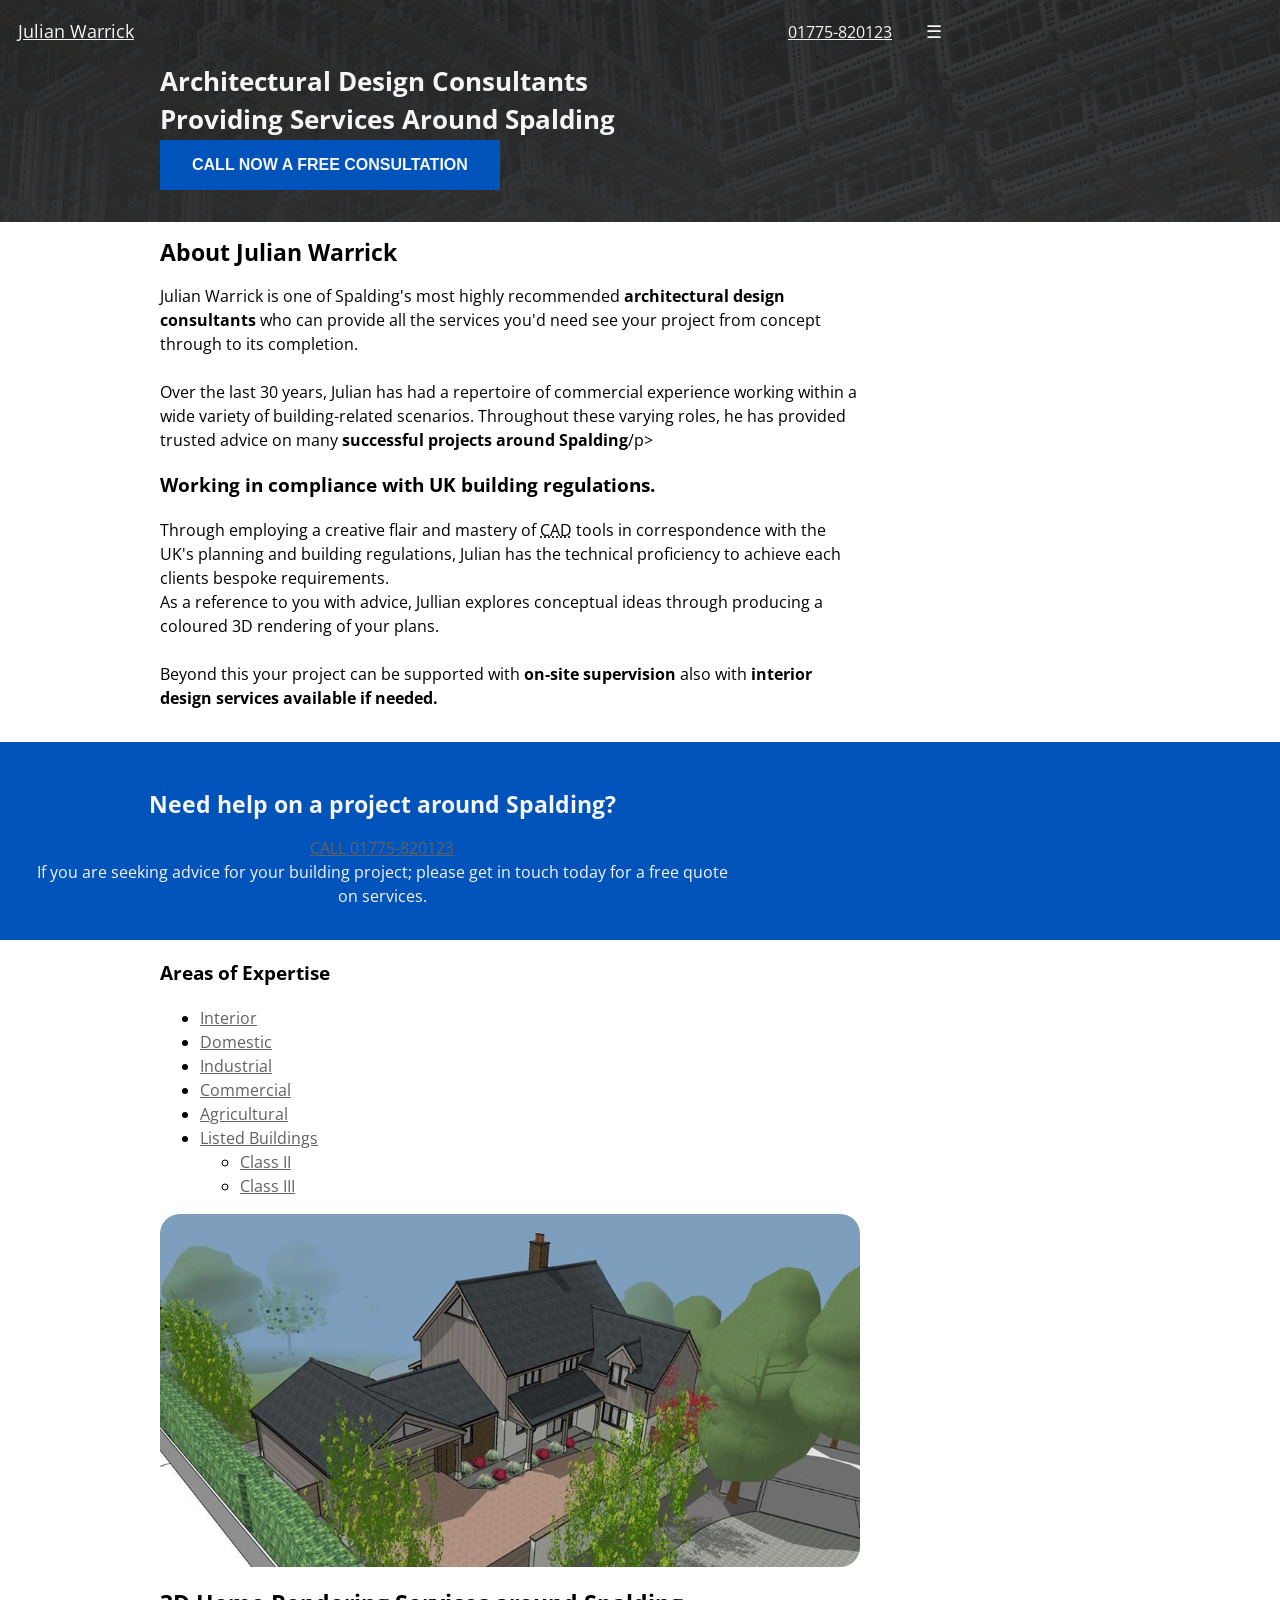
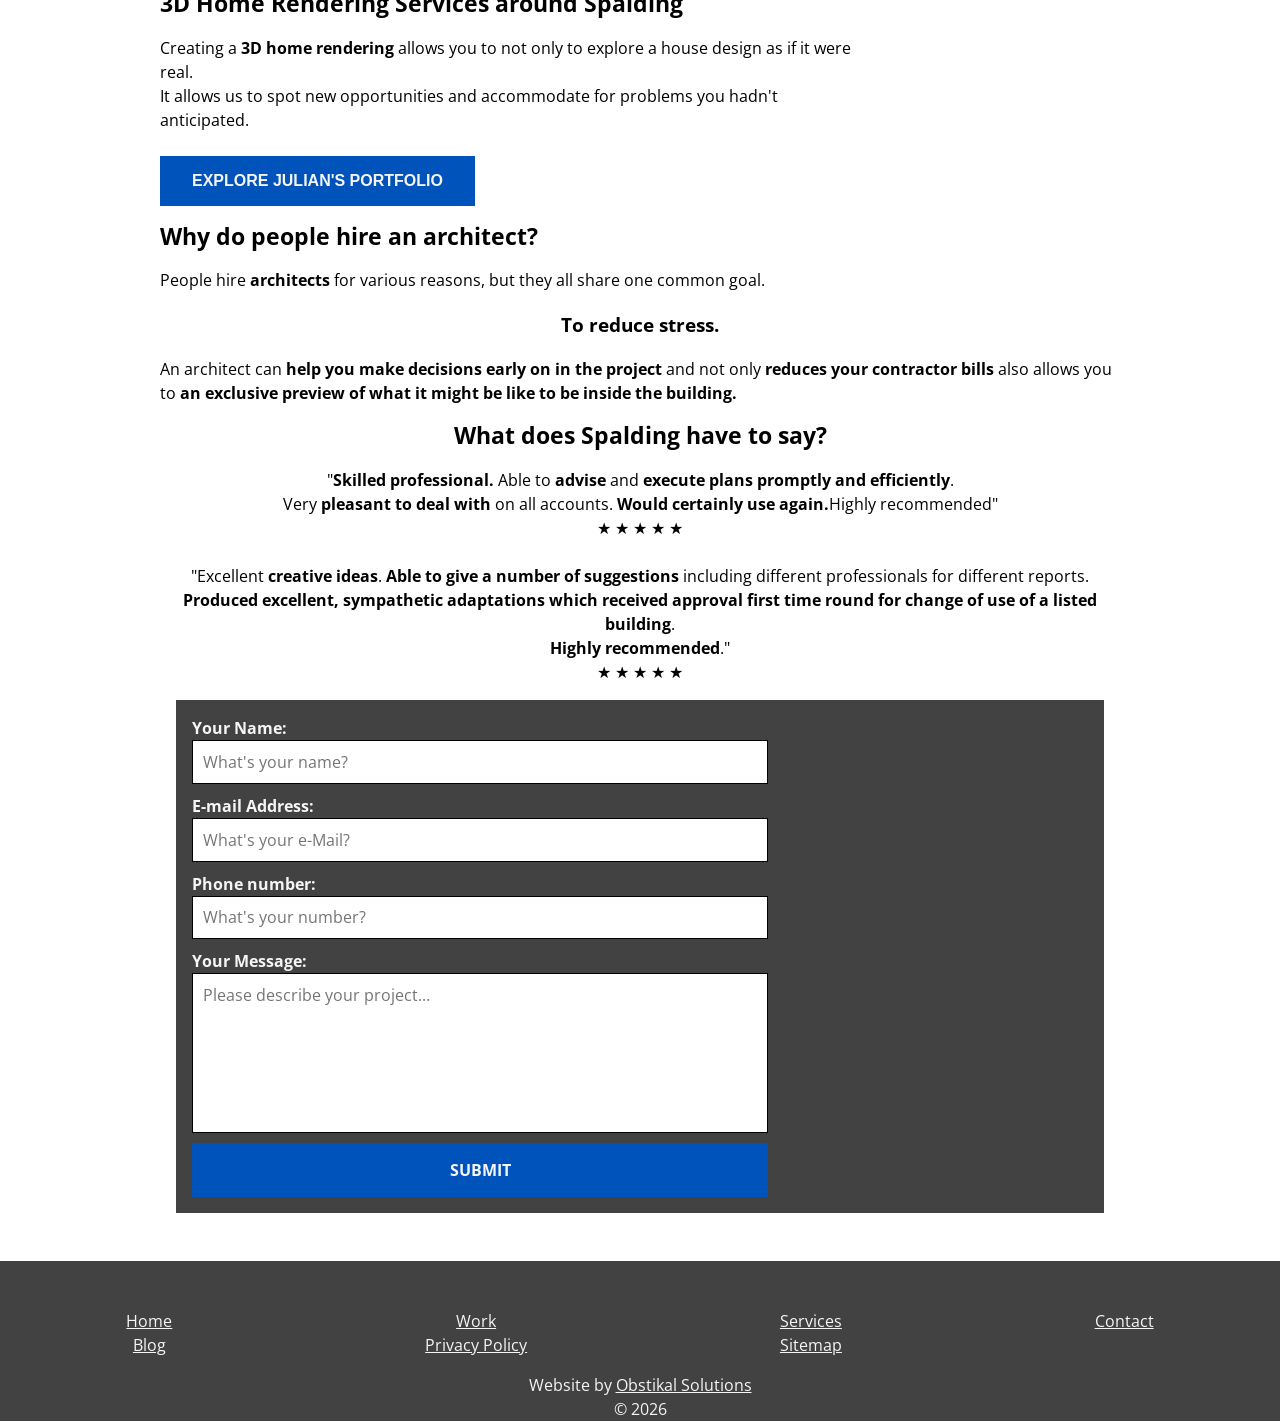
==== commit f316d3f2: "seo test changes 1" ====
--- a/index.html
+++ b/index.html
@@ -54,15 +54,15 @@
         <section class="content">
             <div class="readability">
                 <h2>About Julian Warrick</h2>
-                <p>Julian Warrick is one of Spalding's most highly recommended <strong>architectural design consultants</strong> who can provide all the services you'd need see your project from <strong>concept</strong> through to its <strong>completion.</strong></p>
+                <p>Julian Warrick is one of Spalding's most highly recommended <strong>architectural design consultants</strong> who can provide all the services you'd need see your project from concept through to its completion.</p>
                 <br>
 
-                <p>Over the last 30 years, <strong>Julian</strong> has had a repertoire of commercial experience working within a wide variety of building-related scenarios. Throughout these varying roles, he has provided trusted advice on many <strong>successful projects around Spalding.</strong></p>
-                <h3>Working in compliance with UK building regulations.</h3>
-                <p>Through employing a creative flair and mastery of <abbr title="Computer Aided Design">CAD</abbr> tools in correspondence with the UK's planning and building regulations, Julian has the technical proficiency to achieve each clients bespoke requirements.</p>
-                <p>As a reference to you with advice, Jullian explores conceptual ideas through producing a coloured 3D rendering of your plans.</p>
-                <br>
-                <p>Beyond this your project can be supported with <strong>on-site supervision</strong> also with <strong>interior design services available if needed.</strong></p>
+                <p>Over the last 30 years, Julian has had a repertoire of commercial experience working within a wide variety of building-related scenarios. Throughout these varying roles, he has provided trusted advice on many <strong>successful projects around Spalding</strong>/p>
+                    <h3>Working in compliance with UK building regulations.</h3>
+                    <p>Through employing a creative flair and mastery of <abbr title="Computer Aided Design">CAD</abbr> tools in correspondence with the UK's planning and building regulations, Julian has the technical proficiency to achieve each clients bespoke requirements.</p>
+                    <p>As a reference to you with advice, Jullian explores conceptual ideas through producing a coloured 3D rendering of your plans.</p>
+                    <br>
+                    <p>Beyond this your project can be supported with <strong>on-site supervision</strong> also with <strong>interior design services available if needed.</strong></p>
             </div>
         </section>
     </div>
@@ -95,8 +95,8 @@
                 </ul>
                 <img src="img/architectural-design-consultant-Julian-Warrick.jpg" alt="3D visualisation created by architectural design consultants Julian Warrick.">
                 <h2>3D Home Rendering Services around Spalding</h2>
-                <p>Creating a <strong>3D home rendering</strong> allows you to not only to <strong>explore a house design as if it were real.</strong></p>
-                <p>It allows us to <strong>spot new opportunities and accommodate for problems you hadn't anticipated.</strong></p>
+                <p>Creating a <strong>3D home rendering</strong> allows you to not only to explore a house design as if it were real.</p>
+                <p>It allows us to spot new opportunities and accommodate for problems you hadn't anticipated.</p>
             </div> <br> <button>Explore Julian's Portfolio</button>
             <h2>Why do people hire an architect?</h2>
             <p>People hire <strong>architects</strong> for various reasons, but they all share one common goal.</p>
@@ -105,7 +105,7 @@
             <div class="centered">
                 <h2>What does Spalding have to say?</h2>
                 <blockquote cite="https://www.houzz.co.uk/professionals/architects-and-building-designers/julian-warrick-pfvwgb-pf~153072167">
-                    <p>"<strong>Skilled professional.</strong> Able to <strong>advise</strong> and <strong>execute plans promptly and efficiently</strong>.<p>Very <strong>pleasant to deal with</strong> on all accounts. <strong>Would certainly use again.</strong><strong> Highly recommended</strong>"</p>
+                    <p>"<strong>Skilled professional.</strong> Able to <strong>advise</strong> and <strong>execute plans promptly and efficiently</strong>.<p>Very <strong>pleasant to deal with</strong> on all accounts. <strong>Would certainly use again.</strong>Highly recommended"</p>
                         <p>&#9733; &#9733; &#9733; &#9733; &#9733;</p>
                 </blockquote> <br>
                 <blockquote cite="https://www.houzz.co.uk/professionals/architects-and-building-designers/julian-warrick-pfvwgb-pf~153072167">
